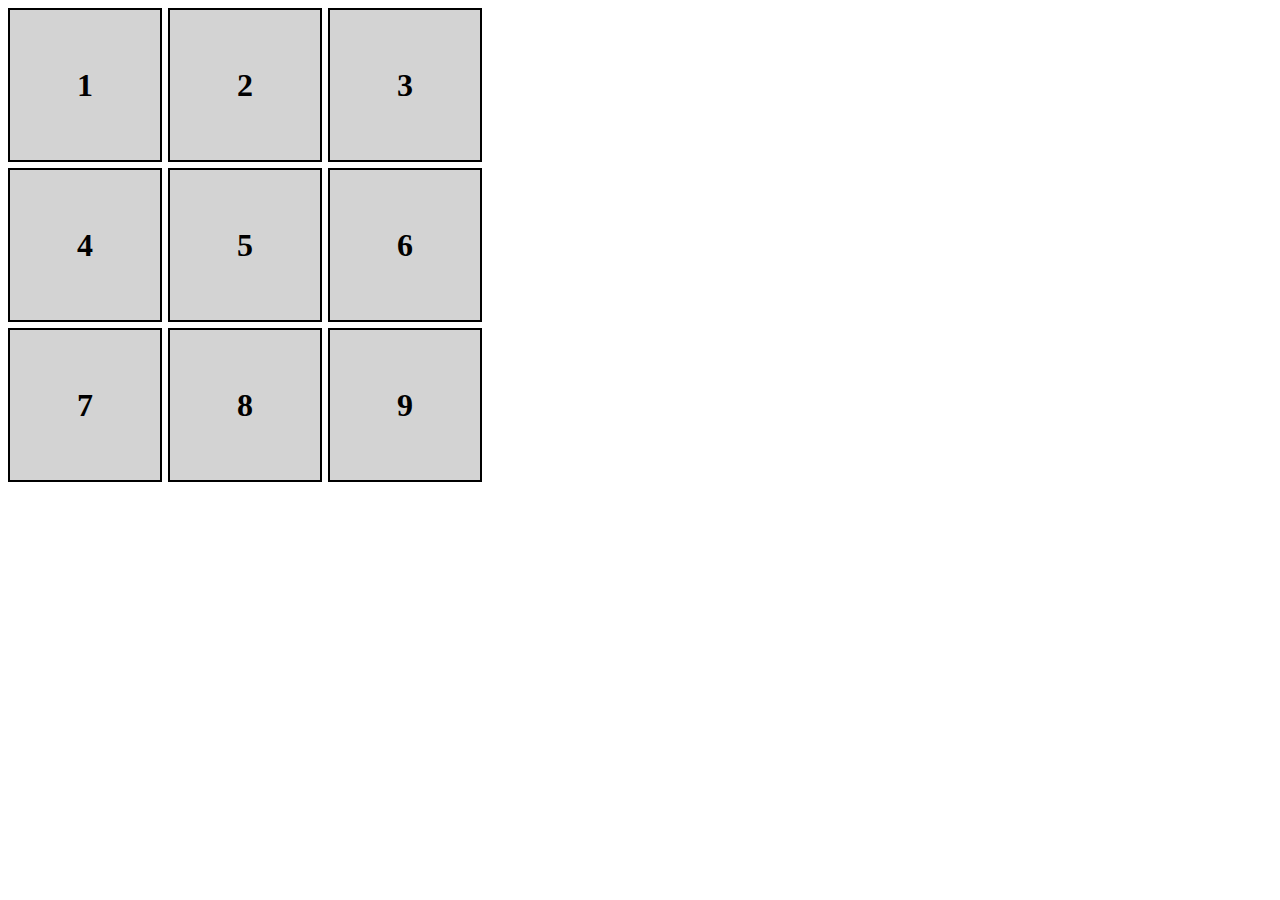
==== Tic.html @ b999756d "a grid of 3 by 3" ====
<!DOCTYPE html>
<html lang="en">
<head>
    <meta charset="UTF-8">
    <meta name="viewport" content="width=device-width, initial-scale=1.0">
    <link rel="stylesheet" href="style.css">
    <title>Tic Tac Toe</title>
</head>
<body>
    <div id="grid"></div>
    <script src="script.js"></script>
</body>
</html>
---- style.css ----
#grid {
    display: grid;
    grid-gap: 10px;
    grid-template-columns: repeat(3, 150px);
    grid-template-rows: repeat(3, 150px);
  }

  #grid div {
    display: flex;
    justify-content: center;
    align-items: center;
    font-size: 2rem;
    font-weight: bold;
    background: lightgray;
    border: 2px solid black;
    width: 150px;
    height: 150px;
}

body{
    text-align: center;
}
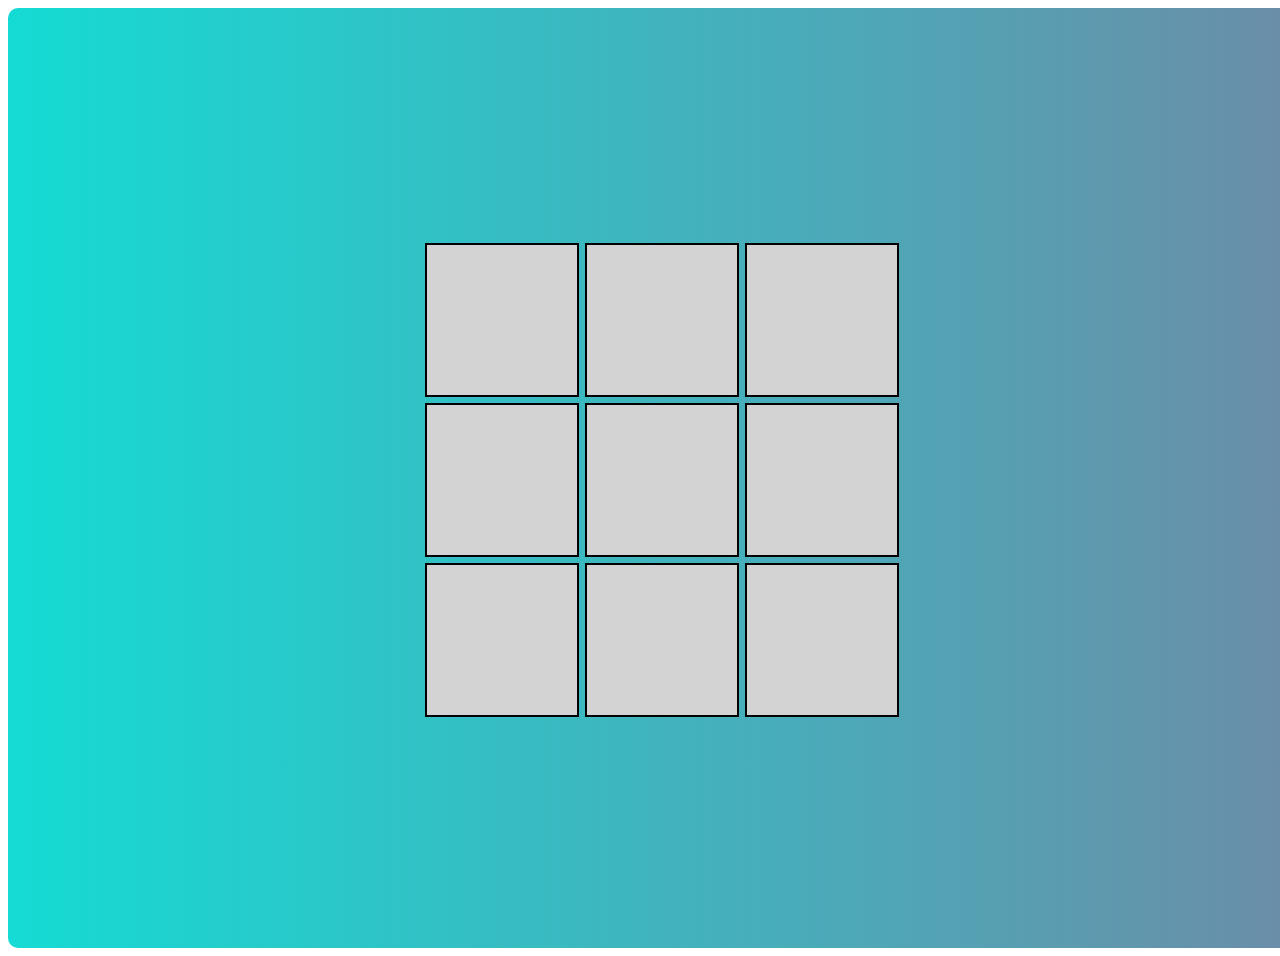
==== commit 6646d882: "added background colour" ====
--- a/Tic.html
+++ b/Tic.html
@@ -7,7 +7,10 @@
     <title>Tic Tac Toe</title>
 </head>
 <body>
-    <div id="grid"></div>
+    <div id="main">
+            <div id="grid"></div>
+    </div>
+   
     <script src="script.js"></script>
 </body>
 </html>--- a/style.css
+++ b/style.css
@@ -7,6 +7,7 @@
 
   #grid div {
     display: flex;
+    color: transparent;
     justify-content: center;
     align-items: center;
     font-size: 2rem;
@@ -17,6 +18,38 @@
     height: 150px;
 }
 
-body{
-    text-align: center;
+#main {
+    width: 100%;
+    height: 100vh;
+    display: flex;
+    justify-content: center;
+    align-items: center;
+}
+
+#main {
+    background: linear-gradient(270deg, #3ec80b, #eedc4b, #fd095d, #15dbd4);
+    background-size: 800% 800%;
+
+    -webkit-animation: AnimationName 30s ease infinite;
+    -moz-animation: AnimationName 30s ease infinite;
+    animation: AnimationName 30s ease infinite;;
+    padding: 20px;
+    border-radius: 10px;
+
+}
+
+@-webkit-keyframes AnimationName {
+    0%{background-position:0% 50%}
+    50%{background-position:100% 50%}
+    100%{background-position:0% 50%}
+}
+@-moz-keyframes AnimationName {
+    0%{background-position:0% 50%}
+    50%{background-position:100% 50%}
+    100%{background-position:0% 50%}
+}
+@keyframes AnimationName {
+    0%{background-position:0% 50%}
+    50%{background-position:100% 50%}
+    100%{background-position:0% 50%}
 }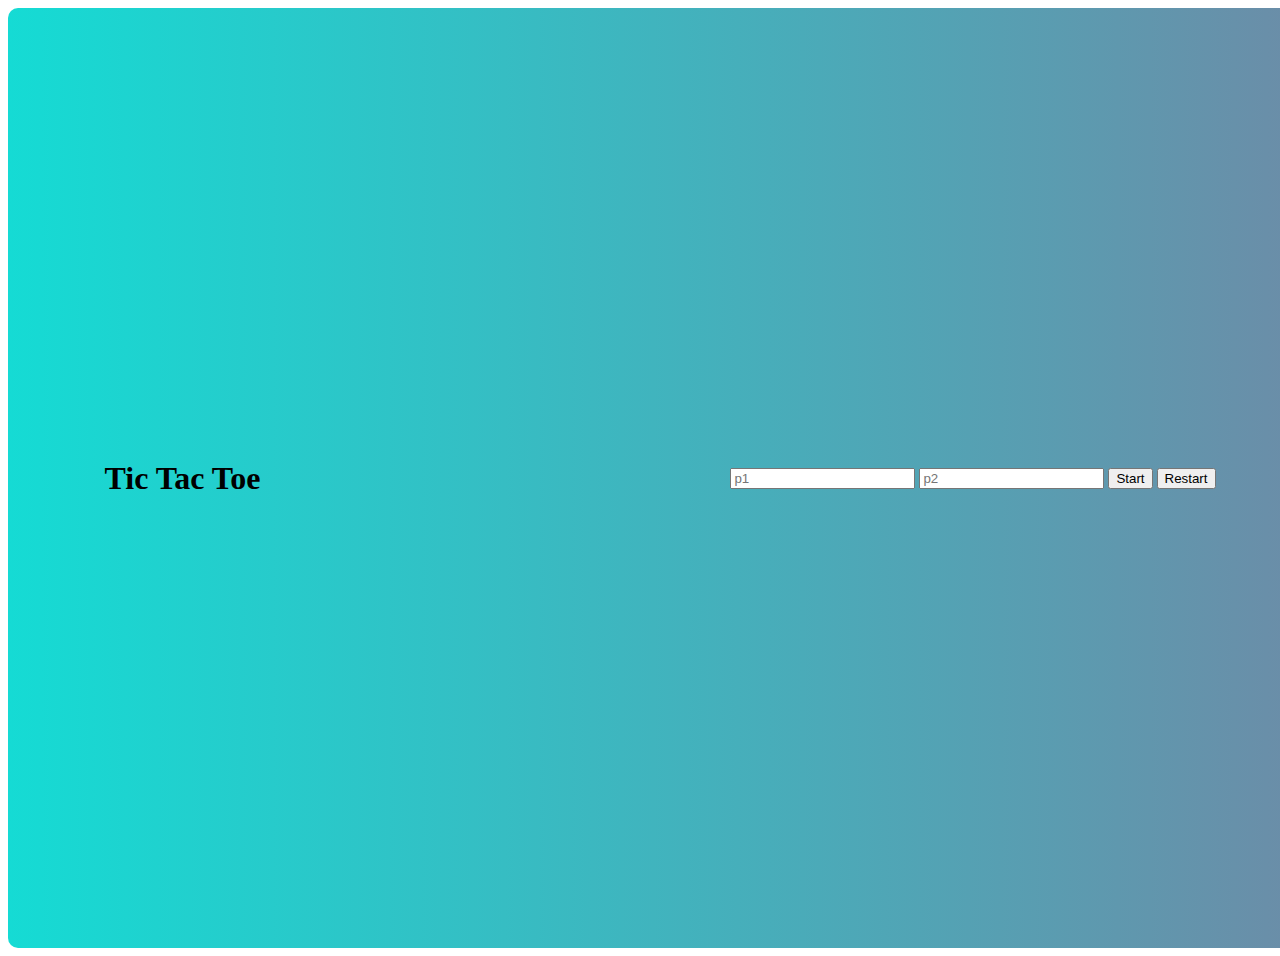
==== commit 12524807: "working on start button" ====
--- a/Tic.html
+++ b/Tic.html
@@ -7,8 +7,18 @@
     <title>Tic Tac Toe</title>
 </head>
 <body>
+    
     <div id="main">
+        <h1>Tic Tac Toe</h1>
             <div id="grid"></div>
+            <div id="controls">
+                <input type="text" id="player1" placeholder="p1">
+                <input type="text" id="player2" placeholder="p2">
+                <button id="start">Start</button>
+                <button id="restart">Restart</button>
+            </div>
+            <div id="message"></div>
+            <div id="result"></div>
     </div>
    
     <script src="script.js"></script>
